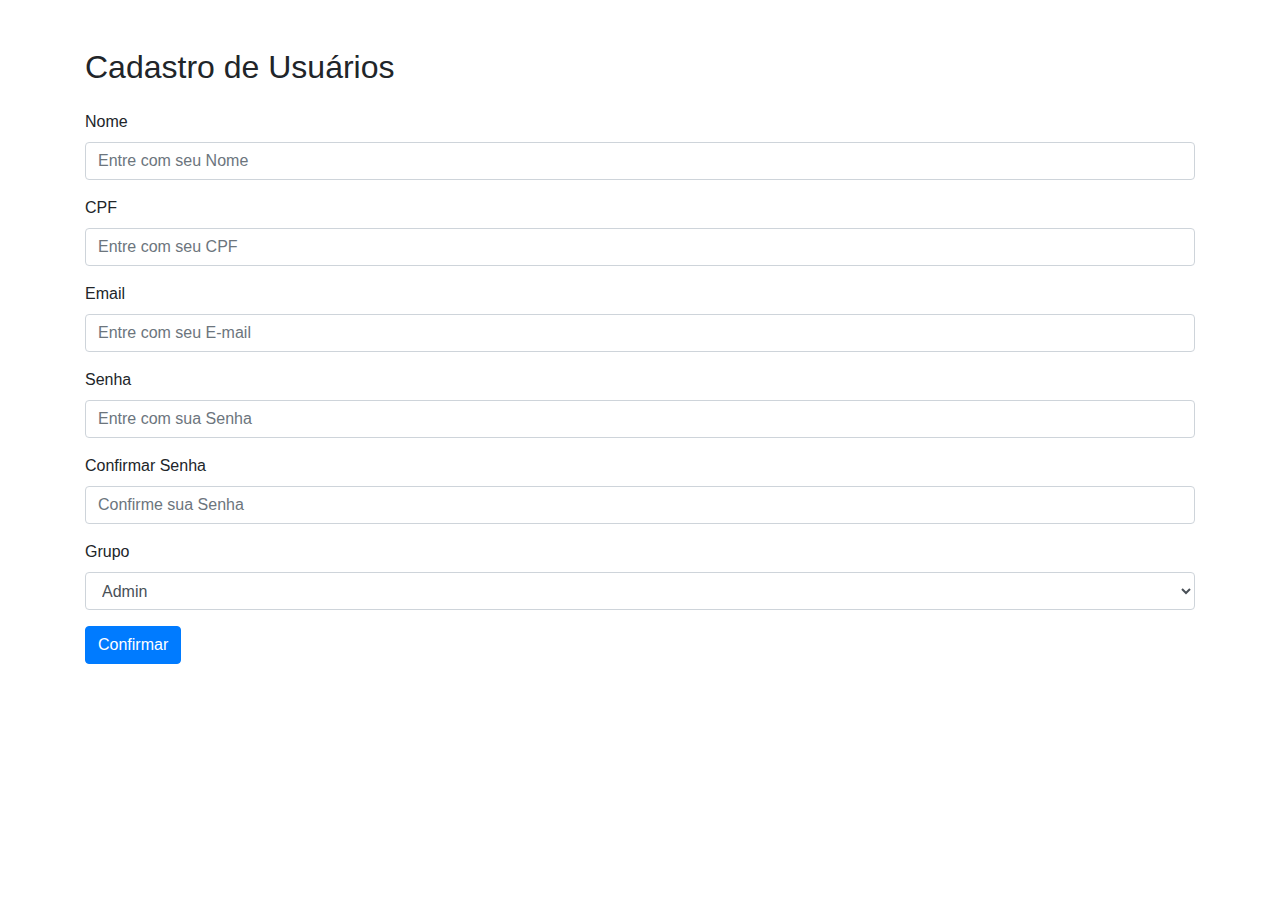
==== cadastroUsuario.html @ 4e394562 "Implementa menu de navegação e funcionalidades de listagem de médicos e agendamentos" ====
<!DOCTYPE html>
<html lang="pt-br">
<head>
    <meta charset="UTF-8">
    <meta name="viewport" content="width=device-width, initial-scale=1.0">
    <link rel="stylesheet" href="../static/CSS/cadastroUsuario.css">
    <title>Cadastro</title>
    <link rel="stylesheet" href="https://stackpath.bootstrapcdn.com/bootstrap/4.5.2/css/bootstrap.min.css">
</head>
<body>
    <div class="container mt-5">
        <h2 class="mb-4">Cadastro de Usuários</h2>
        <form id="form-cadastro">
            <div class="form-group">
                <label for="nome">Nome</label>
                <input type="text" class="form-control" id="nome" name="nome" required placeholder="Entre com seu Nome">
            </div>
            <div class="form-group">
                <label for="cpf">CPF</label>
                <input type="text" class="form-control" id="cpf" name="cpf" required placeholder="Entre com seu CPF">
            </div>
            <div class="form-group">
                <label for="email">Email</label>
                <input type="email" class="form-control" id="email" name="email" required placeholder="Entre com seu E-mail">
            </div>
            <div class="form-group">
                <label for="senha">Senha</label>
                <input type="password" class="form-control" id="senha" name="senha" required placeholder="Entre com sua Senha">
            </div>
            <div class="form-group">
                <label for="confirmar-senha">Confirmar Senha</label>
                <input type="password" class="form-control" id="confirmar-senha" name="confirmar-senha" required placeholder="Confirme sua Senha">
            </div>
            <div class="form-group">
                <label for="grupo">Grupo</label>
                <select class="form-control" id="grupo" name="grupo" required>
                    <option value="admin">Admin</option>
                    <option value="estoquista">Estoquista</option>
                </select>
            </div>
            <button type="submit" class="btn btn-primary">Confirmar</button>
        </form>
    </div>
 
    <script src="./js/cadastroUsuario.js"></script>
</body>
</html>
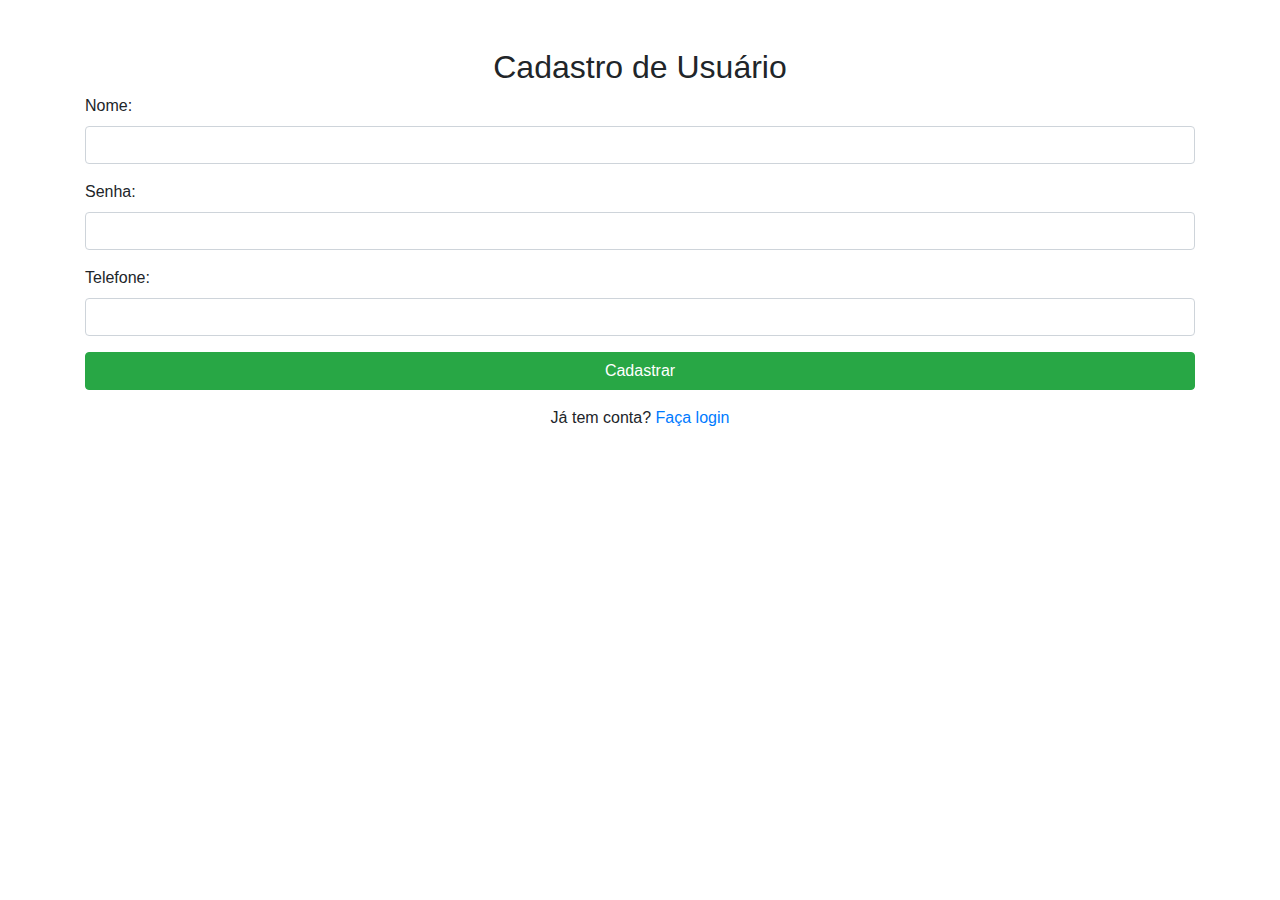
==== commit 7e3b9e21: "feat: fluxo completo de autenticação com JWT e exibição de perfil do paciente em desenvolvimento" ====
--- a/cadastroUsuario.html
+++ b/cadastroUsuario.html
@@ -3,45 +3,30 @@
 <head>
     <meta charset="UTF-8">
     <meta name="viewport" content="width=device-width, initial-scale=1.0">
-    <link rel="stylesheet" href="../static/CSS/cadastroUsuario.css">
-    <title>Cadastro</title>
+    <title>Cadastro de Usuário</title>
     <link rel="stylesheet" href="https://stackpath.bootstrapcdn.com/bootstrap/4.5.2/css/bootstrap.min.css">
 </head>
 <body>
     <div class="container mt-5">
-        <h2 class="mb-4">Cadastro de Usuários</h2>
-        <form id="form-cadastro">
+        <h2 class="text-center">Cadastro de Usuário</h2>
+        <form id="cadastro-form">
             <div class="form-group">
-                <label for="nome">Nome</label>
-                <input type="text" class="form-control" id="nome" name="nome" required placeholder="Entre com seu Nome">
+                <label for="nome">Nome:</label>
+                <input type="text" id="nome" class="form-control" required>
             </div>
             <div class="form-group">
-                <label for="cpf">CPF</label>
-                <input type="text" class="form-control" id="cpf" name="cpf" required placeholder="Entre com seu CPF">
+                <label for="senha">Senha:</label>
+                <input type="password" id="senha" class="form-control" required>
             </div>
             <div class="form-group">
-                <label for="email">Email</label>
-                <input type="email" class="form-control" id="email" name="email" required placeholder="Entre com seu E-mail">
+                <label for="telefone">Telefone:</label>
+                <input type="text" id="telefone" class="form-control" required>
             </div>
-            <div class="form-group">
-                <label for="senha">Senha</label>
-                <input type="password" class="form-control" id="senha" name="senha" required placeholder="Entre com sua Senha">
-            </div>
-            <div class="form-group">
-                <label for="confirmar-senha">Confirmar Senha</label>
-                <input type="password" class="form-control" id="confirmar-senha" name="confirmar-senha" required placeholder="Confirme sua Senha">
-            </div>
-            <div class="form-group">
-                <label for="grupo">Grupo</label>
-                <select class="form-control" id="grupo" name="grupo" required>
-                    <option value="admin">Admin</option>
-                    <option value="estoquista">Estoquista</option>
-                </select>
-            </div>
-            <button type="submit" class="btn btn-primary">Confirmar</button>
+            <button type="button" id="cadastrar" class="btn btn-success btn-block">Cadastrar</button>
+            <p class="text-center mt-3">Já tem conta? <a href="login.html">Faça login</a></p>
         </form>
     </div>
- 
+
     <script src="./js/cadastroUsuario.js"></script>
 </body>
-</html>+</html>
